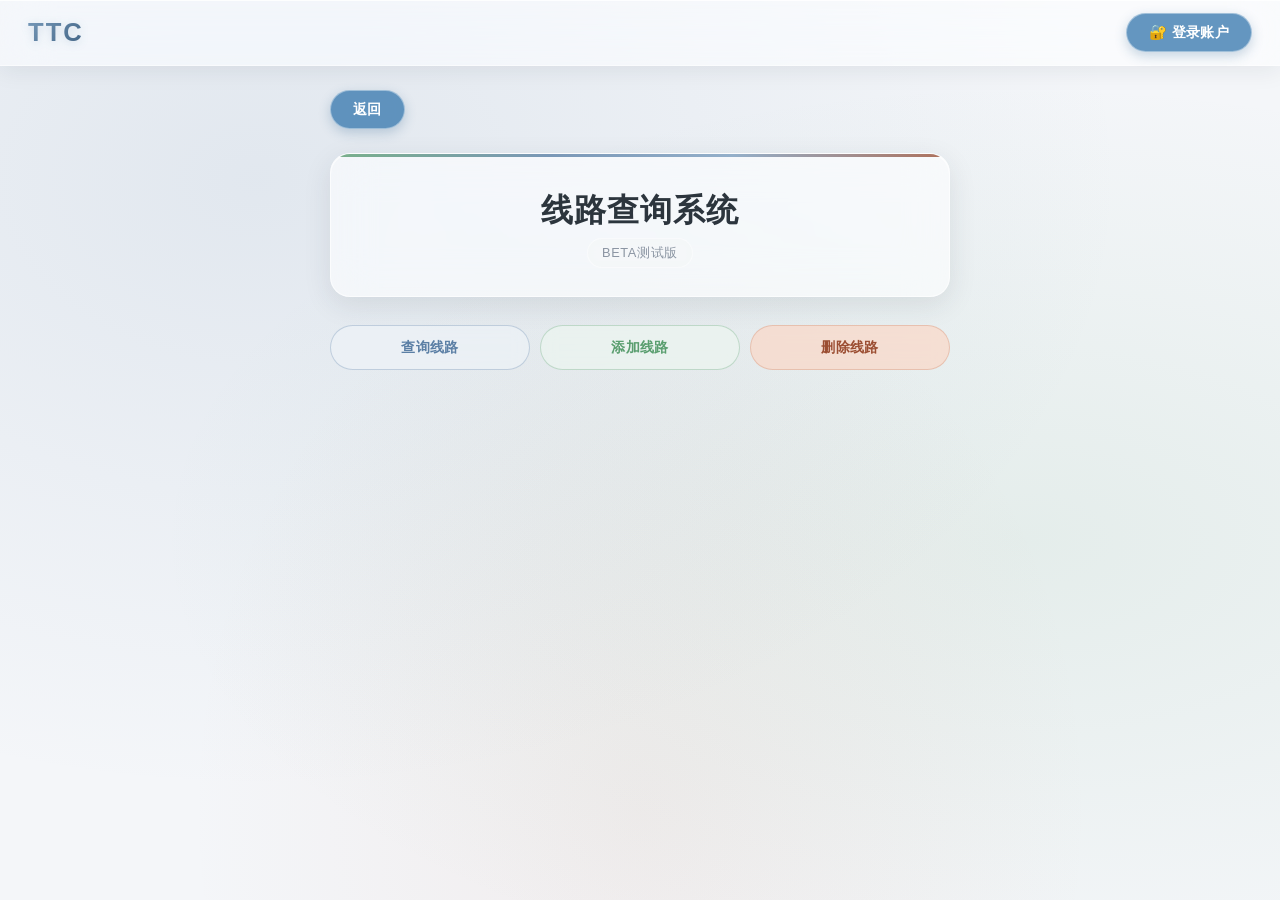
==== businformation.html @ 87609a27 "Add files via upload" ====
<!DOCTYPE html>
<html lang="zh-CN">
<head>
    <meta charset="UTF-8">
    <meta name="viewport" content="width=device-width, initial-scale=1.0, viewport-fit=cover">
    <title>时刻表</title>
    <link rel="stylesheet" href="timetable.css">
    <script src="timetable.js"></script>
    <script src="main.js"></script>
</head>
<body>

<!-- 悬浮头部，始终随页面滑动 -->
<div class="floating-header">
    <div class="logo-area">
        <div class="logo-text">
            TTC
        </div>
    </div>
    <div id="headerAuthArea">
        <!-- 动态显示登录按钮或用户信息 -->
        <button id="globalLoginBtn" class="login-btn-fixed" onclick="login_btn()">🔐 登录账户</button>
        <div id="globalUserInfo" style="display: none;" class="user-info-bar">
            <span>欢迎，<strong id="globalDisplayName">用户</strong></span>
            <button id="globalLogoutBtn" class="logout-small" onclick="login_out()">退出</button>
        </div>
    </div>
</div>


<div class="dashboard">
    <div>
		<button class="login-btn-fixed" onclick="back()">
			返回
		</button>
	</div>
    <div class="hero">
        <h1>线路查询系统</h1>
        <p>Beta测试版</p>
    </div>
    
    <div class="menu-bar">
		<button id="search-btn" class="menu-btn" data-menu="search" onclick="searchForm()">查询线路</button>
        <button id="add-btn" class="menu-btn" data-menu="add" onclick="addForm()">添加线路</button>
        <button id="delete-btn" class="menu-btn" data-menu="delete" onclick="deleteForm()">删除线路</button>

    </div>
	    <div class="form-panel">
		        <!-- 添加模块 -->
		        <form id="add-form" class="form-card hidden" action="add.php">
	            <div class="grid-2col">
	                <div class="form-group">
	                    <label>城市</label>
	                    <input type="text" id="city" name="city" placeholder="例: 北京市" autocomplete="off" required>
                        
	                </div>
	                <div class="form-group">
	                    <label>线路</label>
	                    <input type="text" id="way" name="way" placeholder="例: 快速直达专线1路 / 52路" required>
	                </div>
	                <div class="form-group">
	                    <label>起点站</label>
	                    <input type="text" id="start" name="start" placeholder="主站名称" required>
	                </div>
	                <div class="form-group">
	                    <label>终点站</label>
	                    <input type="text" id="end" name="end" placeholder="副站名称" required>
	                </div>
	                <div class="form-group full-width">
	                    <label>备注 <span class="optional">(单日/双日/工作日/节假日等)</span></label>
	                    <input type="text" id="bc" name="bc" placeholder="例如：工作日运行，周末除外，若无则留空">
	                </div>
	                <div class="form-group">
	                    <label>主站→副站时刻表</label>
	                    <input type="text" id="time1" name="time1" placeholder="例: 0600 0630 0700" required>
	                </div>
	                <div class="form-group">
	                    <label>副站→主站时刻表</label>
	                    <input type="text" id="time2" name="time2" placeholder="例: 0620 0650 0730" required>
	                </div>
	                <div class="form-group full-width">
	                    <label>执行时间</label>
	                    <input type="text" id="exec-time" name="exec-time" placeholder="例: 2025.01.01" required>
	                </div>
	            </div>
	            <div class="btn-group">
	                <button type="button" class="btn-primary" id="submitAddBtn" onclick="add_form()">添加上传</button>
	                <button type="button" class="btn-secondary" id="resetAddBtn" onclick="clear()">清空表单</button>
	            </div>
	            <div id="add-result" class="result-card hidden"></div>
	        </form>

		        <!-- 查询模块 -->
		        <form id="search-form" class="form-card hidden">
	            <div class="grid-2col">
	                <div class="form-group">
	                    <label>城市 <span style="color:#e07c4c;">*</span></label>
	                    <input type="text" id="search-city" placeholder="城市名">
	                </div>
	                <div class="form-group">
	                    <label>线路 <span style="color:#e07c4c;">*</span></label>
	                    <input type="text" id="search-way" placeholder="例: 52路">
	                </div>
	                <div class="form-group full-width">
	                    <label>线路ID (选填)</label>
	                    <input type="text" id="search-id" placeholder="直接输入ID将优先精确查找">
	                </div>
	            </div>
	            <div class="btn-group">
		                <button type="button" class="btn-primary" id="submitSearchBtn">查询线路</button>
		                <button type="button" class="btn-secondary" id="clearSearchBtn" onclick="clearSearchForm()">清除</button>
	            </div>
	            <div id="search-result" class="result-card hidden"></div>
	        </form>

		        <!-- 删除模块 -->
		        <form id="delete-form" class="form-card hidden">
	            <div class="form-group">
	                <label>删除记录 (输入线路ID)</label>
	                <input type="text" id="delete-id" placeholder="例如: T10001" autocomplete="off">
	            </div>
	            <div class="btn-group">
	                <button type="button" class="btn-primary" id="submitDeleteBtn">永久删除</button>
	            </div>
	            <div id="delete-result" class="result-card hidden"></div>
	        </form>
    </div>

</div>
<!-- 登录模态框 -->
<div id="globalLoginModal" class="modal" style="align-items: center; display: none;">
    <div class="modal-card">
        <div class="modal-header">
            <h3>登录系统</h3>
            <span class="close-modal" id="closeModalBtn" onclick=close_login_modal()>&times;</span>
        </div>
        <div class="modal-body">
                <div class="input-group">
                    <label>用户名</label>
                    <input type="text" id="username" placeholder="请输入用户名" autocomplete="off" required onchange="username_in()">
                </div>
                <div class="input-group">
                    <label>密码</label>
                    <input type="password" id="password" placeholder="请输入密码" required onchange="password_in()">
                </div>
                <button type="submit" class="login-submit" onclick="login_btn2()">登 录</button>
                <div id="ErrorLogin" class="error-msg">
                    <p>用户名或密码错误，请重新输入</p>
                </div>
                <div style="text-align: center; margin-top: 1.5rem;">
                    <button class="login-submit" style="background: #e0e8f2; color: #7b98ab; cursor: not-allowed;" disabled>
                        注册账户 (暂未开放)
                    </button>
                    <p style="font-size: 0.8rem; color: #8aa0af; margin-top: 0.5rem;">注册功能将在后续版本开放</p>
        </div>
    </div>
</div>
</body>
</html>
---- timetable.css ----
/* ============================================
   时刻表查询系统 - 液态玻璃样式表
   设计风格：现代简约 · 柔和光影 · 温暖专业
   完全适配 index.html 中的 class 结构
   （基于原版升级为磨砂玻璃质感）
   ============================================ */

/* ---------- CSS 变量定义（调整为玻璃态） ---------- */
:root {
    /* 主色调 */
    --primary: #5b7fa5;
    --primary-light: #7a9dbd;
    --primary-dark: #3d5f80;
    --primary-bg: rgba(238, 243, 248, 0.6);
    --primary-surface: rgba(244, 248, 252, 0.6);

    /* 强调色 */
    --accent-add: #5a9e6f;
    --accent-add-hover: #4a8b5e;
    --accent-add-bg: rgba(237, 247, 240, 0.6);
    --accent-search: #5b7fa5;
    --accent-search-hover: #4a6d91;
    --accent-search-bg: rgba(238, 243, 248, 0.6);
    --accent-delete: #9b4e32;
    --accent-delete-hover: #c55a33;
    --accent-delete-bg: rgba(254, 212, 192, 0.6);
    --accent-neutral: #7a8a9a;
    --accent-neutral-hover: #5f6f7f;
    --accent-neutral-bg: rgba(242, 244, 246, 0.6);

    /* 功能色 */
    --danger: #c97a5e;
    --danger-light: rgba(253, 242, 238, 0.7);
    --success: #5a9e6f;
    --success-light: rgba(237, 247, 240, 0.7);
    --warning: #d4a853;
    --warning-light: rgba(253, 248, 237, 0.7);

    /* 中性色 */
    --text-primary: #2c353d;
    --text-secondary: #5a6775;
    --text-muted: #8b95a3;
    --text-placeholder: #b0b9c4;
    --border: rgba(221, 227, 234, 0.6);
    --border-light: rgba(232, 236, 241, 0.6);
    --bg-page: #f4f6f9;
    --bg-card: rgba(255, 255, 255, 0.65);
    --bg-input: rgba(249, 250, 251, 0.65);
    --bg-hover: rgba(240, 243, 246, 0.7);

    /* 阴影（增强玻璃光感） */
    --shadow-xs: 0 2px 4px rgba(44, 53, 61, 0.06);
    --shadow-sm: 0 4px 12px rgba(44, 53, 61, 0.08);
    --shadow-md: 0 8px 24px rgba(44, 53, 61, 0.10);
    --shadow-lg: 0 14px 36px rgba(44, 53, 61, 0.12);
    --shadow-xl: 0 22px 56px rgba(44, 53, 61, 0.14);
    --shadow-focus: 0 0 0 4px rgba(91, 127, 165, 0.18);
    --shadow-focus-add: 0 0 0 4px rgba(90, 158, 111, 0.18);
    --shadow-focus-delete: 0 0 0 4px rgba(201, 122, 94, 0.18);

    /* 圆角 */
    --radius-xs: 6px;
    --radius-sm: 8px;
    --radius-md: 12px;
    --radius-lg: 16px;
    --radius-xl: 20px;
    --radius-full: 50px;

    /* 过渡 */
    --transition-fast: 0.15s cubic-bezier(0.4, 0, 0.2, 1);
    --transition-normal: 0.25s cubic-bezier(0.4, 0, 0.2, 1);
    --transition-slow: 0.4s cubic-bezier(0.4, 0, 0.2, 1);

    /* 字体 */
    --font-family: -apple-system, BlinkMacSystemFont, "Segoe UI", "PingFang SC", "Microsoft YaHei", "Helvetica Neue", sans-serif;
    --font-mono: "SF Mono", "Menlo", "Consolas", "Courier New", monospace;
}

/* ---------- 全局重置 ---------- */
*,
*::before,
*::after {
    box-sizing: border-box;
    margin: 0;
    padding: 0;
}

html {
    font-size: 16px;
    -webkit-font-smoothing: antialiased;
    -moz-osx-font-smoothing: grayscale;
    scroll-behavior: smooth;
}

body {
    font-family: var(--font-family);
    background: var(--bg-page);
    color: var(--text-primary);
    line-height: 1.6;
    min-height: 100vh;
    display: flex;
    justify-content: center;
    align-items: flex-start;
    padding: 20px 16px 40px;
    background-image:
        radial-gradient(ellipse at 20% 20%, rgba(91, 127, 165, 0.12) 0%, transparent 60%),
        radial-gradient(ellipse at 80% 60%, rgba(90, 158, 111, 0.10) 0%, transparent 60%),
        radial-gradient(ellipse at 50% 90%, rgba(201, 122, 94, 0.08) 0%, transparent 50%);
    background-attachment: fixed;
}

.floating-header {
    position: fixed;
    top: 0;
    left: 0;
    right: 0;
    z-index: 100;
    display: flex;
    align-items: center;
    justify-content: space-between;
    padding: 12px 28px;
    /* 核心液态玻璃：半透明背景 + 模糊 + 内发光 */
    background: rgba(255, 255, 255, 0.55);
    backdrop-filter: blur(24px) saturate(180%);
    -webkit-backdrop-filter: blur(24px) saturate(180%);
    border-bottom: 1px solid rgba(255, 255, 255, 0.5);
    box-shadow: 0 4px 24px rgba(28, 40, 51, 0.08), inset 0 1px 0 rgba(255,255,255,0.8);
    transition: all var(--transition-normal);
}

.floating-header.scrolled {
    box-shadow: 0 6px 32px rgba(28, 40, 51, 0.12);
    background: rgba(255, 255, 255, 0.7);
}


/* Logo 区域 */
.logo-area {
    display: flex;
    align-items: center;
    gap: 10px;
}

.logo-text {
    font-size: 1.6rem;
    font-weight: 800;
    letter-spacing: 0.08em;
    background: linear-gradient(135deg, var(--primary-light), var(--primary-dark));
    -webkit-background-clip: text;
    -webkit-text-fill-color: transparent;
    background-clip: text;
    cursor: default;
    user-select: none;
    transition: opacity var(--transition-fast);
    filter: drop-shadow(0 2px 4px rgba(44,95,138,0.2));
}
.logo-text:hover {
    opacity: 0.85;
}
.login-btn-fixed {
    padding: 9px 22px;
    font-size: 0.9rem;
    font-weight: 600;
    font-family: var(--font-family);
    letter-spacing: 0.02em;
    color: #fff;
    background: rgba(62, 124, 177, 0.8);
    backdrop-filter: blur(8px);
    -webkit-backdrop-filter: blur(8px);
    border: 1px solid rgba(255, 255, 255, 0.4);
    border-radius: var(--radius-full);
    cursor: pointer;
    transition: all var(--transition-normal), transform var(--transition-fast);
    box-shadow: 0 4px 12px rgba(44, 95, 138, 0.25);
    white-space: nowrap;
    outline: none;
	-webkit-tap-highlight-color: transparent;
	}
	/* 全局提示样式 */
	.popup {
		position: fixed;
		top: 50%;
		left: 50%;
		transform: translate(-50%, -50%);
		background: rgba(255,255,255,0.7);
		backdrop-filter: blur(24px);
		-webkit-backdrop-filter: blur(24px);
		padding: 16px 32px;
		border-radius: var(--radius-full);
		color: var(--text-primary);
		font-weight: 600;
		box-shadow: var(--shadow-lg);
		opacity: 0;
		transition: opacity var(--transition-fast);
		z-index: 1000;
		pointer-events: none;
	}
	.popup.show {
		opacity: 1;
}
.login-btn-fixed:hover {
    background: rgba(29, 68, 102, 0.85);
    box-shadow: 0 6px 18px rgba(44, 95, 138, 0.35);
    transform: translateY(-2px);
    border-color: rgba(255,255,255,0.6);
}
.login-btn-fixed:active {
    transform: scale(0.97);
    background: #17344d;
}

/* 用户信息条（登录后显示） */
.user-info-bar {
    display: flex;
    align-items: center;
    gap: 12px;
    background: rgba(244, 248, 252, 0.7);
    backdrop-filter: blur(12px);
    -webkit-backdrop-filter: blur(12px);
    padding: 6px 16px;
    border-radius: var(--radius-full);
    border: 1px solid rgba(255,255,255,0.7);
    box-shadow: var(--shadow-xs);
    font-size: 0.9rem;
    color: var(--text-secondary);
    white-space: nowrap;
}

.user-info-bar strong {
    color: var(--primary-dark);
    font-weight: 700;
}

/* 退出小按钮 */
.logout-small {
    padding: 5px 14px;
    font-size: 0.8rem;
    font-weight: 500;
    font-family: var(--font-family);
    color: var(--danger);
    background: rgba(253, 242, 239, 0.7);
    backdrop-filter: blur(4px);
    -webkit-backdrop-filter: blur(4px);
    border: 1px solid rgba(217, 108, 90, 0.3);
    border-radius: var(--radius-full);
    cursor: pointer;
    transition: all var(--transition-normal);
    outline: none;
    -webkit-tap-highlight-color: transparent;
}
.logout-small:hover {
    background: var(--danger);
    color: #fff;
    border-color: var(--danger);
    box-shadow: 0 4px 12px rgba(217, 108, 90, 0.25);
}
.logout-small:active {
    transform: scale(0.95);
}


/* ---------- 主容器 .dashboard ---------- */
.dashboard {
    width: 100%;
    max-width: 720px;
    display: flex;
    flex-direction: column;
    gap: 24px;
    padding: 70px;
}

/* ---------- Hero 标题区域 .hero ---------- */
.hero {
    text-align: center;
    padding: 36px 24px 28px;
    background: rgba(255, 255, 255, 0.6);
    backdrop-filter: blur(20px) saturate(150%);
    -webkit-backdrop-filter: blur(20px) saturate(150%);
    border-radius: var(--radius-xl);
    box-shadow: 0 8px 28px rgba(44, 53, 61, 0.10), inset 0 1px 0 rgba(255,255,255,0.8);
    position: relative;
    overflow: hidden;
    border: 1px solid rgba(255, 255, 255, 0.6);

}

.hero::before {
    content: '';
    position: absolute;
    top: 0;
    left: 0;
    right: 0;
    height: 3px;
    background: linear-gradient(90deg,
            var(--accent-add) 0%,
            var(--accent-search) 35%,
            var(--primary-light) 65%,
            var(--accent-delete) 100%);
    border-radius: var(--radius-xl) var(--radius-xl) 0 0;
    opacity: 0.8;
}

.hero h1 {
    font-size: 1.85rem;
    font-weight: 700;
    color: var(--text-primary);
    letter-spacing: 0.03em;
    margin-bottom: 6px;
    line-height: 1.3;
}

.hero p {
    display: inline-block;
    font-size: 0.8rem;
    font-weight: 500;
    color: var(--text-muted);
    background: rgba(240, 243, 246, 0.6);
    backdrop-filter: blur(4px);
    -webkit-backdrop-filter: blur(4px);
    padding: 4px 14px;
    border-radius: var(--radius-full);
    letter-spacing: 0.05em;
    text-transform: uppercase;
    border: 1px solid rgba(255,255,255,0.5);
}

/* ---------- 菜单栏 .menu-bar ---------- */
.menu-bar {
    display: flex;
    flex-wrap: wrap;
    gap: 10px;
    justify-content: center;
    padding: 4px 0;
}

.menu-btn {
    flex: 1 1 auto;
    min-width: 100px;
    padding: 12px 18px;
    font-size: 0.9rem;
    font-weight: 600;
    font-family: var(--font-family);
    letter-spacing: 0.02em;
    border: 1.5px solid transparent;
    border-radius: var(--radius-full);
    cursor: pointer;
    transition:
        all var(--transition-normal),
        transform var(--transition-fast);
    position: relative;
    white-space: nowrap;
    user-select: none;
    -webkit-tap-highlight-color: transparent;
    outline: none;
    backdrop-filter: blur(8px);
    -webkit-backdrop-filter: blur(8px);
}

/* 各菜单按钮配色 - 使用 data-menu 属性精确匹配 */
.menu-btn[data-menu="add"] {
    background: var(--accent-add-bg);
    color: var(--accent-add);
    border-color: rgba(90, 158, 111, 0.3);
}
.menu-btn[data-menu="add"]:hover {
    background: var(--accent-add);
    color: #fff;
    border-color: var(--accent-add);
    box-shadow: 0 6px 16px rgba(90, 158, 111, 0.25);
    transform: translateY(-2px);
    backdrop-filter: blur(12px);
}
.menu-btn[data-menu="add"]:active {
    transform: translateY(0) scale(0.97);
    box-shadow: var(--shadow-xs);
    background: var(--accent-add-hover);
    border-color: var(--accent-add-hover);
}

.add-btn-act[data-menu="add"]{
    transform: translateY(0) scale(0.97);
    box-shadow: var(--shadow-xs);
    background-color: var(--accent-add-hover);
    border-color: var(--accent-add-hover);
    color: #fff;
}





.menu-btn[data-menu="search"] {
    background: var(--accent-search-bg);
    color: var(--accent-search);
    border-color: rgba(91, 127, 165, 0.3);
}
.menu-btn[data-menu="search"]:hover {
    background: var(--accent-search);
    color: #fff;
    border-color: var(--accent-search);
    box-shadow: 0 6px 16px rgba(91, 127, 165, 0.25);
    transform: translateY(-2px);
    backdrop-filter: blur(12px);
}
.menu-btn[data-menu="search"]:active {
    transform: translateY(0) scale(0.97);
    box-shadow: var(--shadow-xs);
    background: var(--accent-search-hover);
    border-color: var(--accent-search-hover);
}

.search-btn-act[data-menu="search"]{
    transform: translateY(0) scale(0.97);
    box-shadow: var(--shadow-xs);
    background-color: var(--accent-search-hover);
    border-color: var(--accent-search-hover);
    color: #fff;
}

.menu-btn[data-menu="delete"] {
    background: var(--accent-delete-bg);
    color: var(--accent-delete);
    border-color: rgba(201, 122, 94, 0.3);
}
.menu-btn[data-menu="delete"]:hover {
    background: var(--accent-delete);
    color: #fff;
    border-color: var(--accent-delete);
    box-shadow: 0 6px 16px rgba(201, 122, 94, 0.25);
    transform: translateY(-2px);
    backdrop-filter: blur(12px);
}
.menu-btn[data-menu="delete"]:active {
    transform: translateY(0) scale(0.97);
    box-shadow: var(--shadow-xs);
    background: var(--accent-delete-hover);
    border-color: var(--accent-delete-hover);
}

.delete-btn-act[data-menu="delete"]{
    transform: translateY(0) scale(0.97);
    box-shadow: var(--shadow-xs);
    background-color: var(--accent-delete-hover);
    border-color: var(--accent-delete-hover);
    color: #fff;
}

.menu-btn[data-menu="about"] {
    background: var(--accent-neutral-bg);
    color: var(--accent-neutral);
    border-color: rgba(122, 138, 154, 0.3);
}
.menu-btn[data-menu="about"]:hover {
    background: var(--accent-neutral);
    color: #fff;
    border-color: var(--accent-neutral);
    box-shadow: 0 6px 16px rgba(122, 138, 154, 0.25);
    transform: translateY(-2px);
    backdrop-filter: blur(12px);
}
.menu-btn[data-menu="about"]:active {
    transform: translateY(0) scale(0.97);
    box-shadow: var(--shadow-xs);
    background: var(--accent-neutral-hover);
    border-color: var(--accent-neutral-hover);
}

.menu-btn:focus-visible {
    box-shadow: var(--shadow-focus);
}

/* ---------- 表单面板 .form-panel ---------- */
.form-panel {
    display: flex;
    flex-direction: column;
    gap: 16px;
}

/* ---------- 表单卡片 .form-card ---------- */
.form-card {
    background: rgba(255, 255, 255, 0.6);
    backdrop-filter: blur(18px) saturate(150%);
    -webkit-backdrop-filter: blur(18px) saturate(150%);
    border-radius: var(--radius-lg);
    padding: 28px 24px 24px;
    box-shadow: 0 8px 24px rgba(44, 53, 61, 0.10), inset 0 1px 0 rgba(255,255,255,0.7);
    border: 1px solid rgba(255, 255, 255, 0.6);
    transition:
        opacity var(--transition-normal),
        transform var(--transition-normal),
        box-shadow var(--transition-normal);
    animation: cardEnter 0.4s cubic-bezier(0.22, 0.61, 0.36, 1) forwards;
}

@keyframes cardEnter {
    from {
        opacity: 0;
        transform: translateY(16px);
    }
    to {
        opacity: 1;
        transform: translateY(0);
    }
}

.form-card:hover {
    box-shadow: 0 14px 36px rgba(44, 53, 61, 0.14), inset 0 1px 0 rgba(255,255,255,0.9);
}

.form-card.hidden {
    display: none !important;
}

/* ---------- 两列网格 .grid-2col ---------- */
.grid-2col {
    display: grid;
    grid-template-columns: 1fr 1fr;
    gap: 18px 16px;
    align-items: start;
}

.grid-2col .full-width {
    grid-column: 1 / -1;
}



/* ---------- 表单组 .form-group ---------- */
.form-group {
    display: flex;
    flex-direction: column;
    gap: 6px;
}

.form-group label {
    font-size: 0.85rem;
    font-weight: 600;
    color: var(--text-secondary);
    letter-spacing: 0.02em;
    display: flex;
    align-items: center;
    gap: 6px;
}

.form-group label .optional {
    font-weight: 400;
    font-size: 0.78rem;
    color: var(--text-muted);
    letter-spacing: 0.01em;
}

/* 覆盖 label 内可能存在的内联样式 span */
.form-group label span {
    font-weight: 700;
    font-size: 0.9rem;
    line-height: 1;
}

/* ---------- 输入框 ---------- */
.form-group input[type="text"] {
    width: 100%;
    padding: 11px 14px;
    font-size: 0.9rem;
    font-family: var(--font-family);
    color: var(--text-primary);
    background: rgba(249, 250, 251, 0.7);
    backdrop-filter: blur(6px);
    -webkit-backdrop-filter: blur(6px);
    border: 1.5px solid rgba(221, 227, 234, 0.7);
    border-radius: var(--radius-sm);
    transition:
        all var(--transition-fast),
        box-shadow var(--transition-normal);
    outline: none;
    letter-spacing: 0.02em;
}

.form-group input[name="time1"]{
    padding: 16px 14px;
    font-size: 0.95rem;
}

.form-group input[name="time2"]{
    padding: 16px 14px;
    font-size: 0.95rem;
}

.form-group [name="time1"] {
    width: 100%;
    padding: 11px 14px; /* 可以根据需要调整 */
    font-size: 0.9rem;
    font-family: var(--font-family);
    color: var(--text-primary);
    background: rgba(249, 250, 251, 0.7);
    backdrop-filter: blur(6px);
    -webkit-backdrop-filter: blur(6px);
    border: 1.5px solid rgba(221, 227, 234, 0.7);
    border-radius: var(--radius-sm);
    transition: all var(--transition-fast), box-shadow var(--transition-normal);
    outline: none;
    letter-spacing: 0.02em;
    resize: vertical; /* 允许垂直调整大小 */
    min-height: 100px; /* 设置最小高度 */
}

.form-group [name="time2"] {
    width: 100%;
    padding: 11px 14px; /* 可以根据需要调整 */
    font-size: 0.9rem;
    font-family: var(--font-family);
    color: var(--text-primary);
    background: rgba(249, 250, 251, 0.7);
    backdrop-filter: blur(6px);
    -webkit-backdrop-filter: blur(6px);
    border: 1.5px solid rgba(221, 227, 234, 0.7);
    border-radius: var(--radius-sm);
    transition: all var(--transition-fast), box-shadow var(--transition-normal);
    outline: none;
    letter-spacing: 0.02em;
    resize: vertical; /* 允许垂直调整大小 */
    min-height: 100px; /* 设置最小高度 */
}

.form-group .form-textarea::placeholder {
    color: var(--text-placeholder);
    font-size: 0.85rem;
    letter-spacing: 0.02em;
    opacity: 1;
}

.form-group .form-textarea:hover {
    border-color: rgba(197, 206, 216, 0.8);
    background: rgba(255, 255, 255, 0.8);
}

.form-group .form-textarea:focus {
    border-color: var(--primary-light);
    background: rgba(255, 255, 255, 0.9);
    box-shadow: var(--shadow-focus);
}

/* 不同模块输入框聚焦色微调 */
#add-form .form-group .form-textarea:focus {
    border-color: var(--accent-add);
    box-shadow: var(--shadow-focus-add);
}

#delete-form .form-group .form-textarea:focus {
    border-color: var(--accent-delete);
    box-shadow: var(--shadow-focus-delete);
}


.form-group input[type="text"]::placeholder {
    color: var(--text-placeholder);
    font-size: 0.85rem;
    letter-spacing: 0.02em;
    opacity: 1;
}

.form-group input[type="text"]:hover {
    border-color: rgba(197, 206, 216, 0.8);
    background: rgba(255,255,255,0.8);
}

.form-group input[type="text"]:focus {
    border-color: var(--primary-light);
    background: rgba(255,255,255,0.9);
    box-shadow: var(--shadow-focus);
}

/* 不同模块输入框聚焦色微调 */
#add-form .form-group input[type="text"]:focus {
    border-color: var(--accent-add);
    box-shadow: var(--shadow-focus-add);
}
#delete-form .form-group input[type="text"]:focus {
    border-color: var(--accent-delete);
    box-shadow: var(--shadow-focus-delete);
}

.max-width {
    width: 100%;
}

.lp{
    font-size: 0.65rem;
    letter-spacing: 0.02em;
    opacity: 1;
}
/* ---------- 按钮组 .btn-group ---------- */
.btn-group {
    display: flex;
    flex-wrap: wrap;
    gap: 10px;
    margin-top: 20px;
}

/* ---------- 主按钮 .btn-primary ---------- */
.btn-primary {
    flex: 1 1 auto;
    min-width: 120px;
    padding: 12px 24px;
    font-size: 0.9rem;
    font-weight: 600;
    font-family: var(--font-family);
    letter-spacing: 0.03em;
    color: #fff;
    background: rgba(91, 127, 165, 0.85);
    backdrop-filter: blur(8px);
    -webkit-backdrop-filter: blur(8px);
    border: 1px solid rgba(255, 255, 255, 0.4);
    border-radius: var(--radius-full);
    cursor: pointer;
    transition:
        all var(--transition-normal),
        transform var(--transition-fast);
    user-select: none;
    -webkit-tap-highlight-color: transparent;
    outline: none;
    box-shadow: 0 4px 12px rgba(61, 95, 128, 0.25);
    position: relative;
    overflow: hidden;
}

.btn-primary::after {
    content: '';
    position: absolute;
    inset: 0;
    background: linear-gradient(180deg, rgba(255, 255, 255, 0.15) 0%, transparent 60%);
    border-radius: var(--radius-full);
    pointer-events: none;
}

.btn-primary:hover {
    background: rgba(61, 95, 128, 0.9);
    box-shadow: 0 6px 18px rgba(61, 95, 128, 0.35);
    transform: translateY(-2px);
}

.btn-primary:active {
    transform: translateY(0) scale(0.97);
    box-shadow: 0 2px 8px rgba(61, 95, 128, 0.2);
    background: #344e68;
}

.btn-primary:focus-visible {
    box-shadow: var(--shadow-focus), 0 4px 16px rgba(61, 95, 128, 0.25);
}

/* 不同模块主按钮颜色适配 */
#add-form .btn-primary {
    background: rgba(90, 158, 111, 0.85);
    box-shadow: 0 4px 12px rgba(90, 158, 111, 0.25);
}
#add-form .btn-primary:hover {
    background: rgba(74, 139, 94, 0.9);
    box-shadow: 0 6px 18px rgba(90, 158, 111, 0.35);
}
#add-form .btn-primary:active {
    background: #3f7a50;
}

#delete-form .btn-primary {
    background: rgba(201, 122, 94, 0.85);
    box-shadow: 0 4px 12px rgba(201, 122, 94, 0.25);
}
#delete-form .btn-primary:hover {
    background: rgba(181, 104, 77, 0.9);
    box-shadow: 0 6px 18px rgba(201, 122, 94, 0.35);
}
#delete-form .btn-primary:active {
    background: #a55a3f;
}

/* ---------- 次要按钮 .btn-secondary ---------- */
.btn-secondary {
    flex: 0 1 auto;
    min-width: 90px;
    padding: 12px 20px;
    font-size: 0.88rem;
    font-weight: 500;
    font-family: var(--font-family);
    letter-spacing: 0.02em;
    color: var(--text-secondary);
    background: rgba(255, 255, 255, 0.6);
    backdrop-filter: blur(6px);
    -webkit-backdrop-filter: blur(6px);
    border: 1.5px solid rgba(221, 227, 234, 0.8);
    border-radius: var(--radius-full);
    cursor: pointer;
    transition:
        all var(--transition-normal),
        transform var(--transition-fast);
    user-select: none;
    -webkit-tap-highlight-color: transparent;
    outline: none;
}

.btn-secondary:hover {
    background: rgba(240, 243, 246, 0.8);
    border-color: #c5ced8;
    color: var(--text-primary);
    box-shadow: var(--shadow-xs);
    transform: translateY(-1px);
}

.btn-secondary:active {
    transform: translateY(0) scale(0.97);
    background: #e8ebef;
}

.btn-secondary:focus-visible {
    box-shadow: var(--shadow-focus);
    border-color: var(--primary-light);
}

/* ---------- 结果卡片 .result-card ---------- */
.result-card {
    margin-top: 18px;
    padding: 16px 18px;
    border-radius: var(--radius-sm);
    font-size: 0.88rem;
    line-height: 1.5;
    border: 1px solid rgba(255,255,255,0.5);
    background: rgba(240, 243, 246, 0.6);
    backdrop-filter: blur(8px);
    -webkit-backdrop-filter: blur(8px);
    color: var(--text-secondary);
    animation: resultSlideIn 0.35s cubic-bezier(0.22, 0.61, 0.36, 1) forwards;
    word-break: break-all;
}

@keyframes resultSlideIn {
    from {
        opacity: 0;
        transform: translateY(-8px);
        max-height: 0;
    }
    to {
        opacity: 1;
        transform: translateY(0);
        max-height: 600px;
    }
}

.result-card.hidden {
    display: none !important;
}

/* 结果卡片状态变体（JS 动态添加时生效） */
.result-card.success {
    background: var(--success-light);
    border-color: rgba(90, 158, 111, 0.3);
    color: #3d6b4a;
}

.result-card.error {
    background: var(--danger-light);
    border-color: rgba(201, 122, 94, 0.3);
    color: #8b4a35;
}

.result-card.info {
    background: var(--accent-search-bg);
    border-color: rgba(91, 127, 165, 0.3);
    color: #3d5f80;
}

/* 结果卡片内部常见元素 */
.result-card p {
    margin: 4px 0;
}
.result-card strong {
    color: var(--text-primary);
    font-weight: 600;
}
.result-card code,
.result-card .id-highlight {
    font-family: var(--font-mono);
    background: rgba(0, 0, 0, 0.04);
    padding: 2px 8px;
    border-radius: 4px;
    font-size: 0.85em;
    letter-spacing: 0.03em;
}

/* ---------- 页脚 ---------- */
footer {
    text-align: center;
    padding: 20px 16px;
    font-size: 0.8rem;
    color: var(--text-muted);
    letter-spacing: 0.03em;
    border-top: 1px solid rgba(232, 236, 241, 0.6);
    margin-top: 8px;
    background: rgba(255,255,255,0.3);
    backdrop-filter: blur(4px);
    -webkit-backdrop-filter: blur(4px);
}

footer::before {
    content: '⏱ ';
    font-size: 0.85rem;
}

/* ---------- 响应式设计 ---------- */
@media (max-width: 768px) {
    body {
        padding: 14px 10px 32px;
    }
    .dashboard {
        gap: 18px;
        max-width: 100%;
    }
    .hero {
        padding: 26px 18px 22px;
        border-radius: var(--radius-lg);
    }
    .hero h1 {
        font-size: 1.5rem;
    }
    .hero p {
        font-size: 0.75rem;
        padding: 3px 12px;
    }
    .menu-bar {
        gap: 8px;
    }
    .menu-btn {
        padding: 10px 14px;
        font-size: 0.82rem;
        min-width: 80px;
        border-radius: var(--radius-sm);
    }
    .form-card {
        padding: 22px 16px 18px;
        border-radius: var(--radius-md);
    }
    .grid-2col {
        grid-template-columns: 1fr;
        gap: 14px;
    }
    .btn-group {
        gap: 8px;
        margin-top: 16px;
    }
    .btn-primary,
    .btn-secondary {
        padding: 11px 18px;
        font-size: 0.85rem;
        border-radius: var(--radius-sm);
        flex: 1 1 100%;
        min-width: 0;
        text-align: center;
    }
    .result-card {
        padding: 14px 16px;
        font-size: 0.84rem;
    }
}

@media (max-width: 480px) {
    body {
        padding: 8px 6px 24px;
    }
    .dashboard {
        gap: 14px;
    }
    .hero {
        padding: 20px 14px 16px;
        border-radius: var(--radius-md);
    }
    .hero h1 {
        font-size: 1.3rem;
    }
    .hero p {
        font-size: 0.7rem;
        padding: 3px 10px;
    }
    .hero::before {
        height: 2px;
    }
    .menu-btn {
        padding: 9px 10px;
        font-size: 0.76rem;
        min-width: 60px;
        flex: 1 1 calc(50% - 6px);
        border-radius: var(--radius-xs);
    }
    .form-card {
        padding: 18px 12px 16px;
        border-radius: var(--radius-sm);
    }
    .form-group label {
        font-size: 0.8rem;
    }
    .form-group input[type="text"] {
        padding: 10px 12px;
        font-size: 0.84rem;
        border-radius: var(--radius-xs);
    }
    .btn-primary,
    .btn-secondary {
        padding: 10px 14px;
        font-size: 0.82rem;
        border-radius: var(--radius-xs);
    }
    .result-card {
        padding: 12px 14px;
        font-size: 0.8rem;
        border-radius: var(--radius-xs);
    }
    footer {
        font-size: 0.72rem;
        padding: 14px 10px;
    }
}

@media (min-width: 1024px) {
    .dashboard {
        max-width: 760px;
    }
    .hero h1 {
        font-size: 2rem;
    }
    .form-card {
        padding: 32px 30px 28px;
    }
    .grid-2col {
        gap: 22px 20px;
    }
}

/* ---------- 辅助与无障碍 ---------- */
@media (prefers-reduced-motion: reduce) {
    *,
    *::before,
    *::after {
        animation-duration: 0.01ms !important;
        animation-iteration-count: 1 !important;
        transition-duration: 0.01ms !important;
    }
    html {
        scroll-behavior: auto;
    }
}

@media (prefers-contrast: high) {
    :root {
        --border: #767676;
        --border-light: #888;
        --text-muted: #555;
        --text-placeholder: #666;
    }
    .form-group input[type="text"] {
        border-width: 2px;
    }
    .menu-btn {
        border-width: 2px;
    }
}

@media print {
    body {
        background: #fff;
        padding: 0;
    }
    .dashboard {
        max-width: 100%;
        box-shadow: none;
    }
    .menu-bar,
    .btn-group,
    .btn-primary,
    .btn-secondary {
        display: none;
    }
    .form-card {
        box-shadow: none;
        border: 1px solid #ddd;
        break-inside: avoid;
    }
    .result-card {
        border: 1px solid #ccc;
        background: #fafafa;
    }
}

.modal {
    display: none;
    position: fixed;
    inset: 0;
    z-index: 200;
    background: rgba(20, 32, 46, 0.4);
    backdrop-filter: blur(12px);
    -webkit-backdrop-filter: blur(12px);
    justify-content: center;
    align-items: center;
    padding: 20px;
    animation: modalFadeIn 0.25s ease-out;
}

@keyframes modalFadeIn {
    from { opacity: 0; }
    to { opacity: 1; }
}

.modal[style*="display: flex"],
.modal.show {
    display: flex;
}

.modal-card {
    width: 100%;
    max-width: 420px;
    background: rgba(255, 255, 255, 0.7);
    backdrop-filter: blur(24px) saturate(180%);
    -webkit-backdrop-filter: blur(24px) saturate(180%);
    border-radius: var(--radius-xl);
    box-shadow: 0 24px 64px rgba(28, 40, 51, 0.2), inset 0 1px 0 rgba(255,255,255,0.8);
    border: 1px solid rgba(255, 255, 255, 0.6);
    overflow: hidden;
    animation: modalSlideUp 0.3s cubic-bezier(0.22, 0.61, 0.36, 1);
}

@keyframes modalSlideUp {
    from {
        opacity: 0;
        transform: translateY(30px) scale(0.96);
    }
    to {
        opacity: 1;
        transform: translateY(0) scale(1);
    }
}

.modal-header {
    display: flex;
    justify-content: space-between;
    align-items: center;
    padding: 20px 24px 16px;
    border-bottom: 1px solid rgba(255,255,255,0.5);
    background: rgba(255,255,255,0.3);
    backdrop-filter: blur(8px);
    -webkit-backdrop-filter: blur(8px);
}

.modal-header h3 {
    font-size: 1.3rem;
    font-weight: 700;
    color: var(--text-primary);
    letter-spacing: 0.03em;
}

.close-modal {
    font-size: 1.8rem;
    color: var(--text-muted);
    cursor: pointer;
    line-height: 1;
    transition: all var(--transition-fast);
    width: 32px;
    height: 32px;
    display: flex;
    align-items: center;
    justify-content: center;
    border-radius: 50%;
    background: rgba(255,255,255,0.5);
    backdrop-filter: blur(4px);
}
.close-modal:hover {
    color: var(--text-primary);
    background: rgba(255,255,255,0.8);
}

.modal-body {
    padding: 24px;
    display: flex;
    flex-direction: column;
    gap: 18px;
}

.input-group {
    display: flex;
    flex-direction: column;
    gap: 6px;
}

.input-group label {
    font-size: 0.85rem;
    font-weight: 600;
    color: var(--text-secondary);
    letter-spacing: 0.02em;
}

.input-group input {
    width: 100%;
    padding: 11px 16px;
    font-size: 0.9rem;
    font-family: var(--font-family);
    color: var(--text-primary);
    background: rgba(249, 251, 253, 0.6);
    backdrop-filter: blur(8px);
    -webkit-backdrop-filter: blur(8px);
    border: 1.5px solid rgba(255,255,255,0.6);
    border-radius: var(--radius-sm);
    outline: none;
    transition: all var(--transition-fast), box-shadow var(--transition-normal);
}
.input-group input::placeholder {
    color: var(--text-placeholder);
    opacity: 1;
}
.input-group input:hover {
    border-color: rgba(188, 200, 214, 0.7);
    background: rgba(255,255,255,0.6);
}
.input-group input:focus {
    border-color: var(--primary-light);
    box-shadow: var(--shadow-focus);
    background: rgba(255,255,255,0.8);
}

.login-submit {
    width: 100%;
    padding: 12px 20px;
    font-size: 0.95rem;
    font-weight: 650;
    font-family: var(--font-family);
    letter-spacing: 0.04em;
    color: #fff;
    background: rgba(62, 124, 177, 0.85);
    backdrop-filter: blur(8px);
    -webkit-backdrop-filter: blur(8px);
    border: 1px solid rgba(255,255,255,0.4);
    border-radius: var(--radius-sm);
    cursor: pointer;
    transition: all var(--transition-normal);
    margin-top: 6px;
    outline: none;
    box-shadow: 0 4px 12px rgba(44, 95, 138, 0.25);
}
.login-submit:hover {
    background: rgba(0, 255, 55, 0.9);
    box-shadow: 0 6px 18px rgba(44, 95, 138, 0.35);
    transform: translateY(-1px);
}
.login-submit:active {
    transform: scale(0.98);
    background: #1eff01;
}
.login-submit:disabled {
    background: rgba(224, 232, 242, 0.6);
    color: #7b98ab;
    cursor: not-allowed;
    box-shadow: none;
    border-color: rgba(255,255,255,0.3);
}

.error-msg {
    margin-top: 8px;
    padding: 8px 14px;
    font-size: 0.82rem;
    color: var(--danger);
    background: rgba(253, 242, 239, 0.7);
    backdrop-filter: blur(4px);
    border-radius: var(--radius-xs);
    border-left: 3px solid var(--danger);
    font-weight: 500;
    display:none;
}

/* ---------- 响应式设计 ---------- */
@media (max-width: 1024px) {
    .button-grid {
        grid-template-columns: repeat(3, 1fr);
    }
    .page-title-section h2 {
        font-size: 1.9rem;
    }
}

@media (max-width: 768px) {
    .floating-header {
        padding: 10px 18px;
        backdrop-filter: blur(18px);
    }
    .logo-text {
        font-size: 1.4rem;
    }
    .login-btn-fixed {
        padding: 8px 16px;
        font-size: 0.82rem;
    }
    .main-dashboard {
        padding: 0 16px;
        gap: 22px;
    }
    .button-grid {
        grid-template-columns: repeat(2, 1fr);
        gap: 14px;
    }
    .giant-card {
        padding: 24px 14px 20px;
        min-height: 180px;
    }
    .page-title-section h2 {
        font-size: 1.7rem;
    }
    .modal-card {
        max-width: 360px;
    }
}

@media (max-width: 480px) {
    body {
        padding-top: 68px;
    }
    .floating-header {
        padding: 8px 14px;
        backdrop-filter: blur(14px);
    }
    .logo-text {
        font-size: 1.2rem;
    }
    .login-btn-fixed {
        padding: 7px 12px;
        font-size: 0.75rem;
    }
    .user-info-bar {
        padding: 4px 10px;
        font-size: 0.78rem;
        gap: 6px;
    }
    .logout-small {
        padding: 4px 10px;
        font-size: 0.72rem;
    }
    .button-grid {
        grid-template-columns: 1fr 1fr;
        gap: 10px;
    }
    .giant-card {
        padding: 20px 10px 16px;
        min-height: 160px;
        gap: 10px;
        backdrop-filter: blur(12px);
    }
    .card-icon {
        width: 42px;
        height: 42px;
        font-size: 1.5rem;
    }
    .giant-card h3 {
        font-size: 0.95rem;
    }
    .giant-card p {
        font-size: 0.78rem;
    }
    .badge-coming {
        padding: 4px 12px;
        font-size: 0.7rem;
    }
    .page-title-section h2 {
        font-size: 1.4rem;
    }
    .page-title-section p {
        font-size: 0.8rem;
        padding: 4px 12px;
    }
    .modal-card {
        margin: 10px;
        border-radius: var(--radius-md);
    }
    .modal-header {
        padding: 16px 18px 12px;
    }
    .modal-body {
        padding: 18px;
    }
}

/* ---------- 暗色模式适配 ---------- */
@media (prefers-color-scheme: dark) {
    /* 保留浅色玻璃效果，暂不启用暗色 */
}

/* 减少动画偏好 */
@media (prefers-reduced-motion: reduce) {
    *,
    *::before,
    *::after {
        animation-duration: 0.01ms !important;
        animation-iteration-count: 1 !important;
        transition-duration: 0.01ms !important;
    }
}

/* Modal centering solution */
#globalLoginModal {
    display: flex;
    align-items: center;
    justify-content: center;
}

#globalLoginModal .modal-card {
    position: relative;
    margin: auto;
}
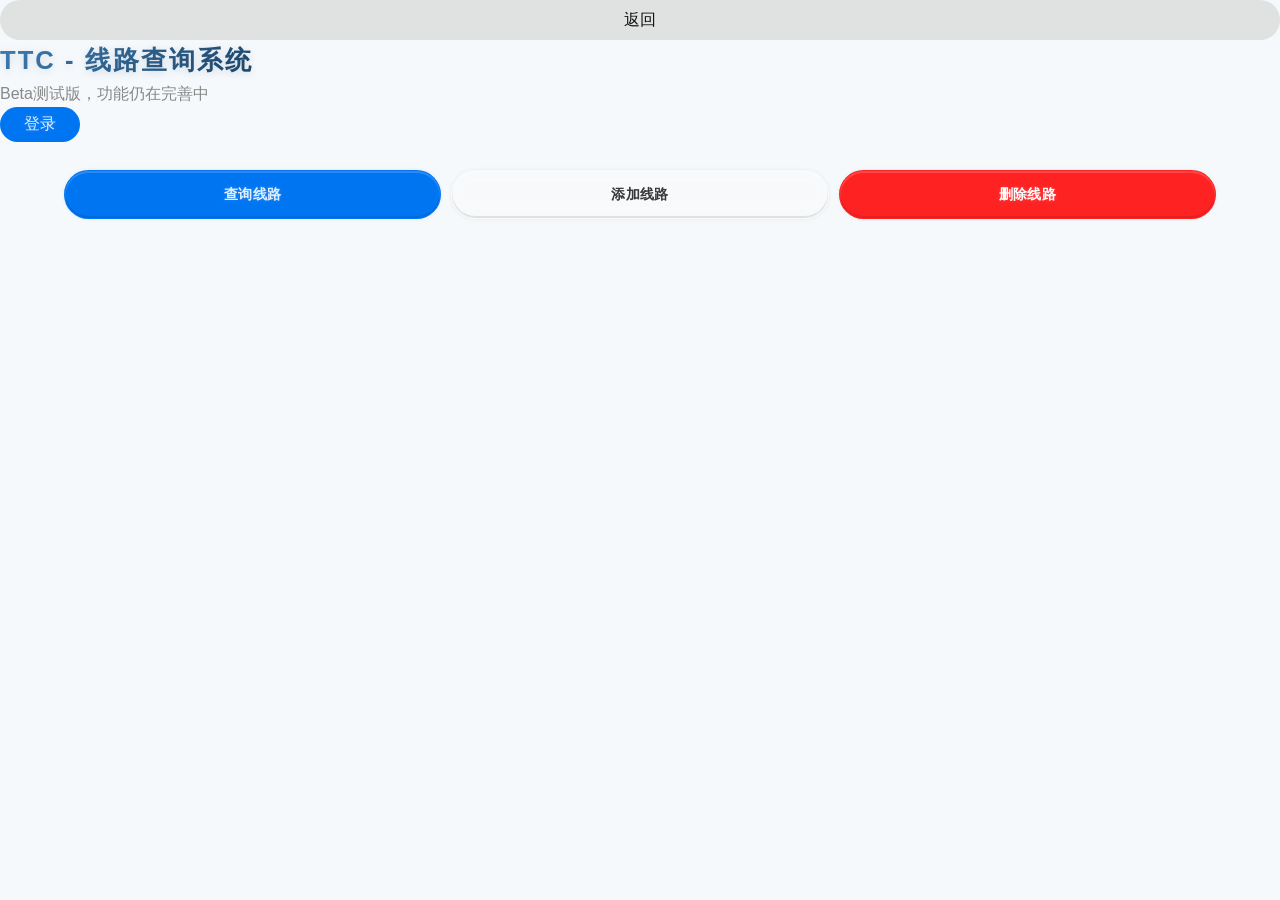
==== commit 6354f1f0: "update 4" ====
--- a/businformation.html
+++ b/businformation.html
@@ -1,159 +1,165 @@
 <!DOCTYPE html>
 <html lang="zh-CN">
+
 <head>
-    <meta charset="UTF-8">
-    <meta name="viewport" content="width=device-width, initial-scale=1.0, viewport-fit=cover">
-    <title>时刻表</title>
-    <link rel="stylesheet" href="timetable.css">
-    <script src="timetable.js"></script>
-    <script src="main.js"></script>
+	<meta charset="UTF-8">
+	<meta name="viewport" content="width=device-width, initial-scale=1.0, viewport-fit=cover">
+	<title>时刻表</title>
+	<link rel="stylesheet" href="style/timetable.css">
+	<script src="timetable.js"></script>
+	<script src="main.js"></script>
 </head>
+
 <body>
 
-<!-- 悬浮头部，始终随页面滑动 -->
-<div class="floating-header">
-    <div class="logo-area">
-        <div class="logo-text">
-            TTC
-        </div>
-    </div>
-    <div id="headerAuthArea">
-        <!-- 动态显示登录按钮或用户信息 -->
-        <button id="globalLoginBtn" class="login-btn-fixed" onclick="login_btn()">🔐 登录账户</button>
-        <div id="globalUserInfo" style="display: none;" class="user-info-bar">
-            <span>欢迎，<strong id="globalDisplayName">用户</strong></span>
-            <button id="globalLogoutBtn" class="logout-small" onclick="login_out()">退出</button>
-        </div>
-    </div>
-</div>
+	<!-- 悬浮头部，始终随页面滑动 -->
+	<hcw-body-header>
+		<hcw-button flat fill style="min-width: 5rem;" onclick="back()">
+			返回
+		</hcw-button>
+		<div class="logo-area">
+			<div class="logo-text">
+				TTC - 线路查询系统
+			</div>
+		</div>
+		<p hidden-on-mobile style="margin-left: auto; color: var(--text-muted)">Beta测试版，功能仍在完善中</p>
+		<div id="headerAuthArea">
+			<button id="globalLoginBtn" hcw-button primary flat style="min-width: 5rem" onclick=login_btn()>登录</button>
+			<div id="globalUserInfo" style="display: none;">
+				<span>欢迎，<strong id="globalDisplayName">用户</strong></span>
+				<button id="globalLogoutBtn" hcw-button tp flat inline style="min-width: 5rem"
+					onclick="login_out()">退出</button>
+			</div>
+		</div>
+	</hcw-body-header>
 
+	<hcw-article>
+		<div class="menu-bar">
+			<hcw-button id="search-btn" class="menu-btn" primary data-menu="search"
+				onclick="searchForm()">查询线路</hcw-button>
+			<hcw-button id="add-btn" class="menu-btn" data-menu="add" onclick="addForm()">添加线路</hcw-button>
+			<hcw-button id="delete-btn" class="menu-btn" variant="danger" data-menu="delete"
+				onclick="deleteForm()">删除线路</hcw-button>
 
-<div class="dashboard">
-    <div>
-		<button class="login-btn-fixed" onclick="back()">
-			返回
-		</button>
+		</div>
+		<div class="form-panel">
+			<!-- 添加模块 -->
+			<form hcw-card id="add-form" class="form-card hidden" action="add.php">
+				<div class="grid-2col">
+					<div class="form-group">
+						<label>城市</label>
+						<input hcw-input type="text" id="city" name="city" placeholder="例: 北京市" autocomplete="off"
+							required>
+
+					</div>
+					<div class="form-group">
+						<label>线路</label>
+						<input hcw-input type="text" id="way" name="way" placeholder="例: 快速直达专线1路 / 52路" required>
+					</div>
+					<div class="form-group">
+						<label>起点站</label>
+						<input hcw-input type="text" id="start" name="start" placeholder="主站名称" required>
+					</div>
+					<div class="form-group">
+						<label>终点站</label>
+						<input hcw-input type="text" id="end" name="end" placeholder="副站名称" required>
+					</div>
+					<div class="form-group full-width">
+						<label>备注 <span class="optional">(单日/双日/工作日/节假日等)</span></label>
+						<input hcw-input type="text" id="bc" name="bc" placeholder="例如：工作日运行，周末除外，若无则留空">
+					</div>
+					<div class="form-group">
+						<label>主站→副站时刻表</label>
+						<input hcw-input type="text" id="time1" name="time1" placeholder="例: 0600 0630 0700" required>
+					</div>
+					<div class="form-group">
+						<label>副站→主站时刻表</label>
+						<input hcw-input type="text" id="time2" name="time2" placeholder="例: 0620 0650 0730" required>
+					</div>
+					<div class="form-group full-width">
+						<label>执行时间</label>
+						<input hcw-input type="text" id="exec-time" name="exec-time" placeholder="例: 2025.01.01"
+							required>
+					</div>
+				</div>
+				<div class="btn-group">
+					<button hcw-button primary flat style="min-width: 8rem;" type="button" id="submitAddBtn"
+						onclick="add_form()">添加上传</button>
+					<button hcw-button style="min-width: 8rem;" type="button" id="resetAddBtn"
+						onclick="clear()">清空表单</button>
+				</div>
+				<div id="add-result" class="result-card hidden"></div>
+			</form>
+
+			<!-- 查询模块 -->
+			<form hcw-card id="search-form" class="form-card hidden">
+				<div class="grid-2col">
+					<div class="form-group">
+						<label>城市 <span style="color:#e07c4c;">*</span></label>
+						<input hcw-input type="text" id="search-city" placeholder="城市名">
+					</div>
+					<div class="form-group">
+						<label>线路 <span style="color:#e07c4c;">*</span></label>
+						<input hcw-input type="text" id="search-way" placeholder="例: 52路">
+					</div>
+					<div class="form-group full-width">
+						<label>线路ID (选填)</label>
+						<input hcw-input type="text" id="search-id" placeholder="直接输入ID将优先精确查找">
+					</div>
+				</div>
+				<div class="btn-group">
+					<button hcw-button type="button" style="min-width: 8rem;" primary id="submitSearchBtn">查询线路</button>
+					<button hcw-button type="button" style="min-width: 5rem;" variant="danger" id="clearSearchBtn"
+						onclick="clearSearchForm()">清除</button>
+				</div>
+				<div id="search-result" class="result-card hidden"></div>
+			</form>
+
+			<!-- 删除模块 -->
+			<form hcw-card id="delete-form" class="form-card hidden">
+				<div class="form-group">
+					<label>删除记录 (输入线路ID)</label>
+					<input hcw-input type="text" id="delete-id" placeholder="例如: T10001" autocomplete="off">
+				</div>
+				<div class="btn-group">
+					<button hcw-button style="min-width: 8rem;" variant="danger" type="button"
+						id="submitDeleteBtn">永久删除</button>
+				</div>
+				<div id="delete-result" class="result-card hidden"></div>
+			</form>
+		</div>
+
+	</hcw-article>
+	<!-- 登录模态框 -->
+	<div id="globalLoginModal" class="modal" style="align-items: center; display: none;">
+		<div hcw-modal>
+			<div hcw-modal-title>
+				<h3>登录系统</h3>
+				<span hcw-button tp icon id="closeModalBtn" onclick=close_login_modal()>&times;</span>
+			</div>
+			<div hcw-modal-body>
+				<div class="input-group">
+					<label>用户名</label>
+					<input hcw-input primary type="text" id="username" placeholder="请输入用户名" autocomplete="off" required
+						onchange="username_in()">
+				</div>
+				<div class="input-group">
+					<label>密码</label>
+					<input hcw-input type="password" id="password" placeholder="请输入密码" required
+						onchange="password_in()">
+				</div>
+				<div id="ErrorLogin" class="error-msg">
+					<p>用户名或密码错误，请重新输入</p>
+				</div>
+				<button hcw-button primary large id="login-btn" type="submit" class="login-submit"
+					onclick="login_btn2()">登 录</button>
+				<button id='RegisterBtn' hcw-button large onclick="register_btn()">
+					注册账户
+				</button>
+				<p style="color: var(--text-muted)">注册功能将在后续版本开放</p>
+			</div>
+		</div>
 	</div>
-    <div class="hero">
-        <h1>线路查询系统</h1>
-        <p>Beta测试版</p>
-    </div>
-    
-    <div class="menu-bar">
-		<button id="search-btn" class="menu-btn" data-menu="search" onclick="searchForm()">查询线路</button>
-        <button id="add-btn" class="menu-btn" data-menu="add" onclick="addForm()">添加线路</button>
-        <button id="delete-btn" class="menu-btn" data-menu="delete" onclick="deleteForm()">删除线路</button>
+</body>
 
-    </div>
-	    <div class="form-panel">
-		        <!-- 添加模块 -->
-		        <form id="add-form" class="form-card hidden" action="add.php">
-	            <div class="grid-2col">
-	                <div class="form-group">
-	                    <label>城市</label>
-	                    <input type="text" id="city" name="city" placeholder="例: 北京市" autocomplete="off" required>
-                        
-	                </div>
-	                <div class="form-group">
-	                    <label>线路</label>
-	                    <input type="text" id="way" name="way" placeholder="例: 快速直达专线1路 / 52路" required>
-	                </div>
-	                <div class="form-group">
-	                    <label>起点站</label>
-	                    <input type="text" id="start" name="start" placeholder="主站名称" required>
-	                </div>
-	                <div class="form-group">
-	                    <label>终点站</label>
-	                    <input type="text" id="end" name="end" placeholder="副站名称" required>
-	                </div>
-	                <div class="form-group full-width">
-	                    <label>备注 <span class="optional">(单日/双日/工作日/节假日等)</span></label>
-	                    <input type="text" id="bc" name="bc" placeholder="例如：工作日运行，周末除外，若无则留空">
-	                </div>
-	                <div class="form-group">
-	                    <label>主站→副站时刻表</label>
-	                    <input type="text" id="time1" name="time1" placeholder="例: 0600 0630 0700" required>
-	                </div>
-	                <div class="form-group">
-	                    <label>副站→主站时刻表</label>
-	                    <input type="text" id="time2" name="time2" placeholder="例: 0620 0650 0730" required>
-	                </div>
-	                <div class="form-group full-width">
-	                    <label>执行时间</label>
-	                    <input type="text" id="exec-time" name="exec-time" placeholder="例: 2025.01.01" required>
-	                </div>
-	            </div>
-	            <div class="btn-group">
-	                <button type="button" class="btn-primary" id="submitAddBtn" onclick="add_form()">添加上传</button>
-	                <button type="button" class="btn-secondary" id="resetAddBtn" onclick="clear()">清空表单</button>
-	            </div>
-	            <div id="add-result" class="result-card hidden"></div>
-	        </form>
-
-		        <!-- 查询模块 -->
-		        <form id="search-form" class="form-card hidden">
-	            <div class="grid-2col">
-	                <div class="form-group">
-	                    <label>城市 <span style="color:#e07c4c;">*</span></label>
-	                    <input type="text" id="search-city" placeholder="城市名">
-	                </div>
-	                <div class="form-group">
-	                    <label>线路 <span style="color:#e07c4c;">*</span></label>
-	                    <input type="text" id="search-way" placeholder="例: 52路">
-	                </div>
-	                <div class="form-group full-width">
-	                    <label>线路ID (选填)</label>
-	                    <input type="text" id="search-id" placeholder="直接输入ID将优先精确查找">
-	                </div>
-	            </div>
-	            <div class="btn-group">
-		                <button type="button" class="btn-primary" id="submitSearchBtn">查询线路</button>
-		                <button type="button" class="btn-secondary" id="clearSearchBtn" onclick="clearSearchForm()">清除</button>
-	            </div>
-	            <div id="search-result" class="result-card hidden"></div>
-	        </form>
-
-		        <!-- 删除模块 -->
-		        <form id="delete-form" class="form-card hidden">
-	            <div class="form-group">
-	                <label>删除记录 (输入线路ID)</label>
-	                <input type="text" id="delete-id" placeholder="例如: T10001" autocomplete="off">
-	            </div>
-	            <div class="btn-group">
-	                <button type="button" class="btn-primary" id="submitDeleteBtn">永久删除</button>
-	            </div>
-	            <div id="delete-result" class="result-card hidden"></div>
-	        </form>
-    </div>
-
-</div>
-<!-- 登录模态框 -->
-<div id="globalLoginModal" class="modal" style="align-items: center; display: none;">
-    <div class="modal-card">
-        <div class="modal-header">
-            <h3>登录系统</h3>
-            <span class="close-modal" id="closeModalBtn" onclick=close_login_modal()>&times;</span>
-        </div>
-        <div class="modal-body">
-                <div class="input-group">
-                    <label>用户名</label>
-                    <input type="text" id="username" placeholder="请输入用户名" autocomplete="off" required onchange="username_in()">
-                </div>
-                <div class="input-group">
-                    <label>密码</label>
-                    <input type="password" id="password" placeholder="请输入密码" required onchange="password_in()">
-                </div>
-                <button type="submit" class="login-submit" onclick="login_btn2()">登 录</button>
-                <div id="ErrorLogin" class="error-msg">
-                    <p>用户名或密码错误，请重新输入</p>
-                </div>
-                <div style="text-align: center; margin-top: 1.5rem;">
-                    <button class="login-submit" style="background: #e0e8f2; color: #7b98ab; cursor: not-allowed;" disabled>
-                        注册账户 (暂未开放)
-                    </button>
-                    <p style="font-size: 0.8rem; color: #8aa0af; margin-top: 0.5rem;">注册功能将在后续版本开放</p>
-        </div>
-    </div>
-</div>
-</body>
 </html>
--- a/style/timetable.css
+++ b/style/timetable.css
@@ -0,0 +1,4 @@
+@import url('./main.css');
+@import url('./derive/deepseek.timetable.css');
+@import url('./derive/logo.css');
+@import url('./derive/group.css');
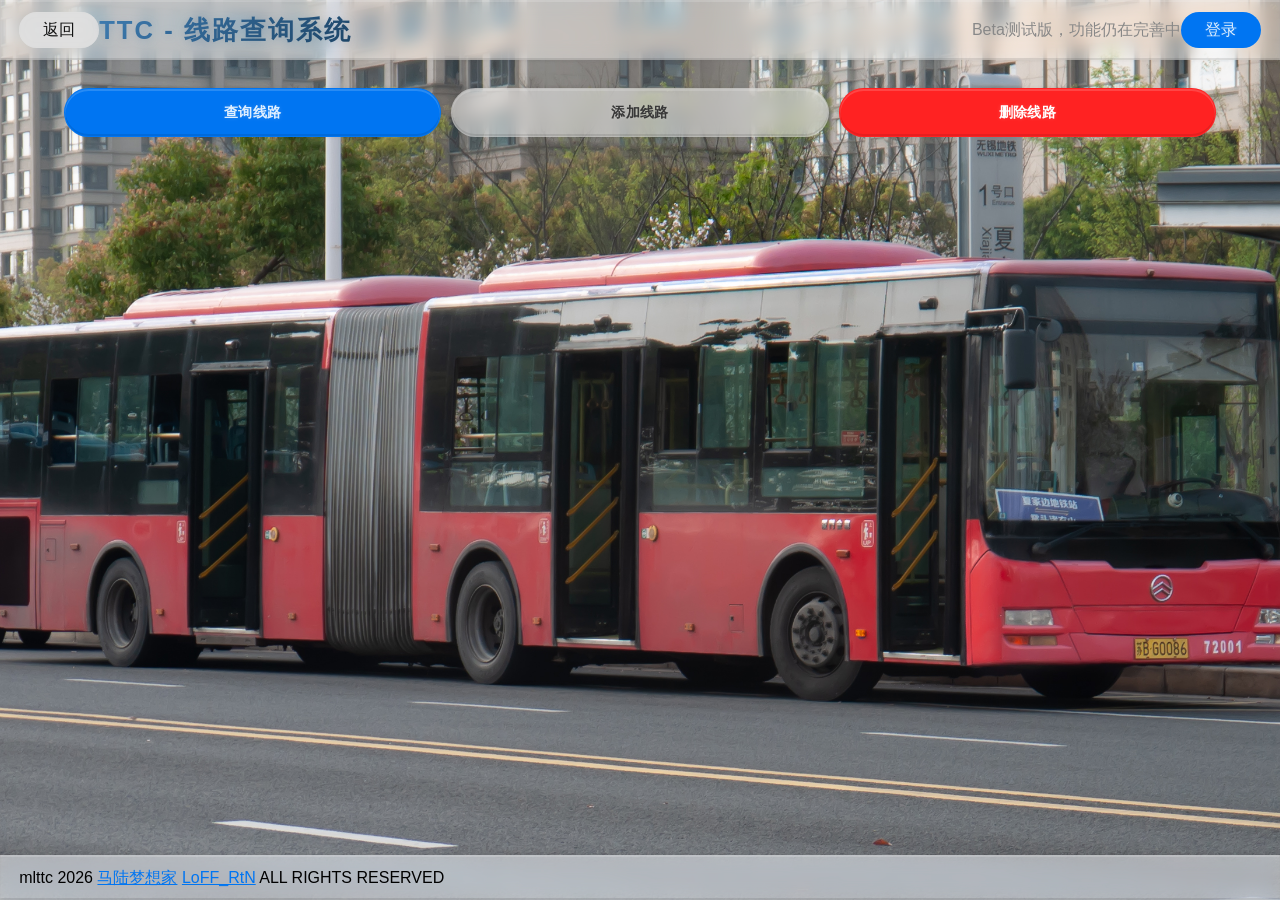
==== commit aac856fc: "restore anims; add web components" ====
--- a/businformation.html
+++ b/businformation.html
@@ -1,165 +1,168 @@
-<!DOCTYPE html>
-<html lang="zh-CN">
-
-<head>
-	<meta charset="UTF-8">
-	<meta name="viewport" content="width=device-width, initial-scale=1.0, viewport-fit=cover">
-	<title>时刻表</title>
-	<link rel="stylesheet" href="style/timetable.css">
-	<script src="timetable.js"></script>
-	<script src="main.js"></script>
-</head>
-
-<body>
-
-	<!-- 悬浮头部，始终随页面滑动 -->
-	<hcw-body-header>
-		<hcw-button flat fill style="min-width: 5rem;" onclick="back()">
-			返回
-		</hcw-button>
-		<div class="logo-area">
-			<div class="logo-text">
-				TTC - 线路查询系统
-			</div>
-		</div>
-		<p hidden-on-mobile style="margin-left: auto; color: var(--text-muted)">Beta测试版，功能仍在完善中</p>
-		<div id="headerAuthArea">
-			<button id="globalLoginBtn" hcw-button primary flat style="min-width: 5rem" onclick=login_btn()>登录</button>
-			<div id="globalUserInfo" style="display: none;">
-				<span>欢迎，<strong id="globalDisplayName">用户</strong></span>
-				<button id="globalLogoutBtn" hcw-button tp flat inline style="min-width: 5rem"
-					onclick="login_out()">退出</button>
-			</div>
-		</div>
-	</hcw-body-header>
-
-	<hcw-article>
-		<div class="menu-bar">
-			<hcw-button id="search-btn" class="menu-btn" primary data-menu="search"
-				onclick="searchForm()">查询线路</hcw-button>
-			<hcw-button id="add-btn" class="menu-btn" data-menu="add" onclick="addForm()">添加线路</hcw-button>
-			<hcw-button id="delete-btn" class="menu-btn" variant="danger" data-menu="delete"
-				onclick="deleteForm()">删除线路</hcw-button>
-
-		</div>
-		<div class="form-panel">
-			<!-- 添加模块 -->
-			<form hcw-card id="add-form" class="form-card hidden" action="add.php">
-				<div class="grid-2col">
-					<div class="form-group">
-						<label>城市</label>
-						<input hcw-input type="text" id="city" name="city" placeholder="例: 北京市" autocomplete="off"
-							required>
-
-					</div>
-					<div class="form-group">
-						<label>线路</label>
-						<input hcw-input type="text" id="way" name="way" placeholder="例: 快速直达专线1路 / 52路" required>
-					</div>
-					<div class="form-group">
-						<label>起点站</label>
-						<input hcw-input type="text" id="start" name="start" placeholder="主站名称" required>
-					</div>
-					<div class="form-group">
-						<label>终点站</label>
-						<input hcw-input type="text" id="end" name="end" placeholder="副站名称" required>
-					</div>
-					<div class="form-group full-width">
-						<label>备注 <span class="optional">(单日/双日/工作日/节假日等)</span></label>
-						<input hcw-input type="text" id="bc" name="bc" placeholder="例如：工作日运行，周末除外，若无则留空">
-					</div>
-					<div class="form-group">
-						<label>主站→副站时刻表</label>
-						<input hcw-input type="text" id="time1" name="time1" placeholder="例: 0600 0630 0700" required>
-					</div>
-					<div class="form-group">
-						<label>副站→主站时刻表</label>
-						<input hcw-input type="text" id="time2" name="time2" placeholder="例: 0620 0650 0730" required>
-					</div>
-					<div class="form-group full-width">
-						<label>执行时间</label>
-						<input hcw-input type="text" id="exec-time" name="exec-time" placeholder="例: 2025.01.01"
-							required>
-					</div>
-				</div>
-				<div class="btn-group">
-					<button hcw-button primary flat style="min-width: 8rem;" type="button" id="submitAddBtn"
-						onclick="add_form()">添加上传</button>
-					<button hcw-button style="min-width: 8rem;" type="button" id="resetAddBtn"
-						onclick="clear()">清空表单</button>
-				</div>
-				<div id="add-result" class="result-card hidden"></div>
-			</form>
-
-			<!-- 查询模块 -->
-			<form hcw-card id="search-form" class="form-card hidden">
-				<div class="grid-2col">
-					<div class="form-group">
-						<label>城市 <span style="color:#e07c4c;">*</span></label>
-						<input hcw-input type="text" id="search-city" placeholder="城市名">
-					</div>
-					<div class="form-group">
-						<label>线路 <span style="color:#e07c4c;">*</span></label>
-						<input hcw-input type="text" id="search-way" placeholder="例: 52路">
-					</div>
-					<div class="form-group full-width">
-						<label>线路ID (选填)</label>
-						<input hcw-input type="text" id="search-id" placeholder="直接输入ID将优先精确查找">
-					</div>
-				</div>
-				<div class="btn-group">
-					<button hcw-button type="button" style="min-width: 8rem;" primary id="submitSearchBtn">查询线路</button>
-					<button hcw-button type="button" style="min-width: 5rem;" variant="danger" id="clearSearchBtn"
-						onclick="clearSearchForm()">清除</button>
-				</div>
-				<div id="search-result" class="result-card hidden"></div>
-			</form>
-
-			<!-- 删除模块 -->
-			<form hcw-card id="delete-form" class="form-card hidden">
-				<div class="form-group">
-					<label>删除记录 (输入线路ID)</label>
-					<input hcw-input type="text" id="delete-id" placeholder="例如: T10001" autocomplete="off">
-				</div>
-				<div class="btn-group">
-					<button hcw-button style="min-width: 8rem;" variant="danger" type="button"
-						id="submitDeleteBtn">永久删除</button>
-				</div>
-				<div id="delete-result" class="result-card hidden"></div>
-			</form>
-		</div>
-
-	</hcw-article>
-	<!-- 登录模态框 -->
-	<div id="globalLoginModal" class="modal" style="align-items: center; display: none;">
-		<div hcw-modal>
-			<div hcw-modal-title>
-				<h3>登录系统</h3>
-				<span hcw-button tp icon id="closeModalBtn" onclick=close_login_modal()>&times;</span>
-			</div>
-			<div hcw-modal-body>
-				<div class="input-group">
-					<label>用户名</label>
-					<input hcw-input primary type="text" id="username" placeholder="请输入用户名" autocomplete="off" required
-						onchange="username_in()">
-				</div>
-				<div class="input-group">
-					<label>密码</label>
-					<input hcw-input type="password" id="password" placeholder="请输入密码" required
-						onchange="password_in()">
-				</div>
-				<div id="ErrorLogin" class="error-msg">
-					<p>用户名或密码错误，请重新输入</p>
-				</div>
-				<button hcw-button primary large id="login-btn" type="submit" class="login-submit"
-					onclick="login_btn2()">登 录</button>
-				<button id='RegisterBtn' hcw-button large onclick="register_btn()">
-					注册账户
-				</button>
-				<p style="color: var(--text-muted)">注册功能将在后续版本开放</p>
-			</div>
-		</div>
-	</div>
-</body>
-
+<!DOCTYPE html>
+<html lang="zh-CN">
+
+<head>
+	<meta charset="UTF-8">
+	<meta name="viewport" content="width=device-width, initial-scale=1.0, viewport-fit=cover">
+	<title>时刻表</title>
+	<link rel="stylesheet" href="style/timetable.css">
+	<script src="timetable.js"></script>
+	<script src="main.js"></script>
+	<script src="lib/ui/init.mjs" type="module"></script>
+</head>
+
+<body>
+
+	<!-- 悬浮头部，始终随页面滑动 -->
+	<hcw-body-header>
+		<hcw-button flat fill style="min-width: 5rem;" onclick="back()">
+			返回
+		</hcw-button>
+		<div class="logo-area">
+			<div class="logo-text">
+				TTC - 线路查询系统
+			</div>
+		</div>
+		<p hidden-on-mobile style="margin-left: auto; color: var(--text-muted)">Beta测试版，功能仍在完善中</p>
+		<div id="headerAuthArea">
+			<button id="globalLoginBtn" hcw-button primary flat style="min-width: 5rem" onclick=login_btn()>登录</button>
+			<div id="globalUserInfo" style="display: none;">
+				<span>欢迎，<strong id="globalDisplayName">用户</strong></span>
+				<button id="globalLogoutBtn" hcw-button tp flat inline style="min-width: 5rem"
+					onclick="login_out()">退出</button>
+			</div>
+		</div>
+	</hcw-body-header>
+
+	<hcw-article>
+		<div class="menu-bar">
+			<hcw-button id="search-btn" class="menu-btn" primary data-menu="search"
+				onclick="searchForm()">查询线路</hcw-button>
+			<hcw-button id="add-btn" class="menu-btn" data-menu="add" onclick="addForm()">添加线路</hcw-button>
+			<hcw-button id="delete-btn" class="menu-btn" variant="danger" data-menu="delete"
+				onclick="deleteForm()">删除线路</hcw-button>
+
+		</div>
+		<div class="form-panel">
+			<!-- 添加模块 -->
+			<form hcw-card id="add-form" class="form-card hidden" action="add.php">
+				<div class="grid-2col">
+					<div class="form-group">
+						<label>城市</label>
+						<input hcw-input type="text" id="city" name="city" placeholder="例: 北京市" autocomplete="off"
+							required>
+
+					</div>
+					<div class="form-group">
+						<label>线路</label>
+						<input hcw-input type="text" id="way" name="way" placeholder="例: 快速直达专线1路 / 52路" required>
+					</div>
+					<div class="form-group">
+						<label>起点站</label>
+						<input hcw-input type="text" id="start" name="start" placeholder="主站名称" required>
+					</div>
+					<div class="form-group">
+						<label>终点站</label>
+						<input hcw-input type="text" id="end" name="end" placeholder="副站名称" required>
+					</div>
+					<div class="form-group full-width">
+						<label>备注 <span class="optional">(单日/双日/工作日/节假日等)</span></label>
+						<input hcw-input type="text" id="bc" name="bc" placeholder="例如：工作日运行，周末除外，若无则留空">
+					</div>
+					<div class="form-group">
+						<label>主站→副站时刻表</label>
+						<input hcw-input type="text" id="time1" name="time1" placeholder="例: 0600 0630 0700" required>
+					</div>
+					<div class="form-group">
+						<label>副站→主站时刻表</label>
+						<input hcw-input type="text" id="time2" name="time2" placeholder="例: 0620 0650 0730" required>
+					</div>
+					<div class="form-group full-width">
+						<label>执行时间</label>
+						<input hcw-input type="text" id="exec-time" name="exec-time" placeholder="例: 2025.01.01"
+							required>
+					</div>
+				</div>
+				<div class="btn-group">
+					<button hcw-button primary flat style="min-width: 8rem;" type="button" id="submitAddBtn"
+						onclick="add_form()">添加上传</button>
+					<button hcw-button style="min-width: 8rem;" type="button" id="resetAddBtn"
+						onclick="clear()">清空表单</button>
+				</div>
+				<div id="add-result" class="result-card hidden"></div>
+			</form>
+
+			<!-- 查询模块 -->
+			<form hcw-card id="search-form" class="form-card hidden">
+				<div class="grid-2col">
+					<div class="form-group">
+						<label>城市 <span style="color:#e07c4c;">*</span></label>
+						<input hcw-input type="text" id="search-city" placeholder="城市名">
+					</div>
+					<div class="form-group">
+						<label>线路 <span style="color:#e07c4c;">*</span></label>
+						<input hcw-input type="text" id="search-way" placeholder="例: 52路">
+					</div>
+					<div class="form-group full-width">
+						<label>线路ID (选填)</label>
+						<input hcw-input type="text" id="search-id" placeholder="直接输入ID将优先精确查找">
+					</div>
+				</div>
+				<div class="btn-group">
+					<button hcw-button type="button" style="min-width: 8rem;" primary id="submitSearchBtn">查询线路</button>
+					<button hcw-button type="button" style="min-width: 5rem;" variant="danger" id="clearSearchBtn"
+						onclick="clearSearchForm()">清除</button>
+				</div>
+				<div id="search-result" class="result-card hidden"></div>
+			</form>
+
+			<!-- 删除模块 -->
+			<form hcw-card id="delete-form" class="form-card hidden">
+				<div class="form-group">
+					<label>删除记录 (输入线路ID)</label>
+					<input hcw-input type="text" id="delete-id" placeholder="例如: T10001" autocomplete="off">
+				</div>
+				<div class="btn-group">
+					<button hcw-button style="min-width: 8rem;" variant="danger" type="button"
+						id="submitDeleteBtn">永久删除</button>
+				</div>
+				<div id="delete-result" class="result-card hidden"></div>
+			</form>
+		</div>
+	</hcw-article>
+
+	<hcw-body-footer id="hcw-footer-replace"></hcw-body-footer>
+
+	<!-- 登录模态框 -->
+	<div id="globalLoginModal" class="modal" style="align-items: center; display: none;">
+		<div hcw-modal>
+			<div hcw-modal-title>
+				<h3>登录系统</h3>
+				<span hcw-button tp icon id="closeModalBtn" onclick=close_login_modal()>&times;</span>
+			</div>
+			<div hcw-modal-body>
+				<div class="input-group">
+					<label>用户名</label>
+					<input hcw-input primary type="text" id="username" placeholder="请输入用户名" autocomplete="off" required
+						onchange="username_in()">
+				</div>
+				<div class="input-group">
+					<label>密码</label>
+					<input hcw-input type="password" id="password" placeholder="请输入密码" required
+						onchange="password_in()">
+				</div>
+				<div id="ErrorLogin" class="error-msg">
+					<p>用户名或密码错误，请重新输入</p>
+				</div>
+				<button hcw-button primary large id="login-btn" type="submit" class="login-submit"
+					onclick="login_btn2()">登 录</button>
+				<button id='RegisterBtn' hcw-button large onclick="register_btn()">
+					注册账户
+				</button>
+				<p style="color: var(--text-muted)">注册功能将在后续版本开放</p>
+			</div>
+		</div>
+	</div>
+</body>
+
 </html>
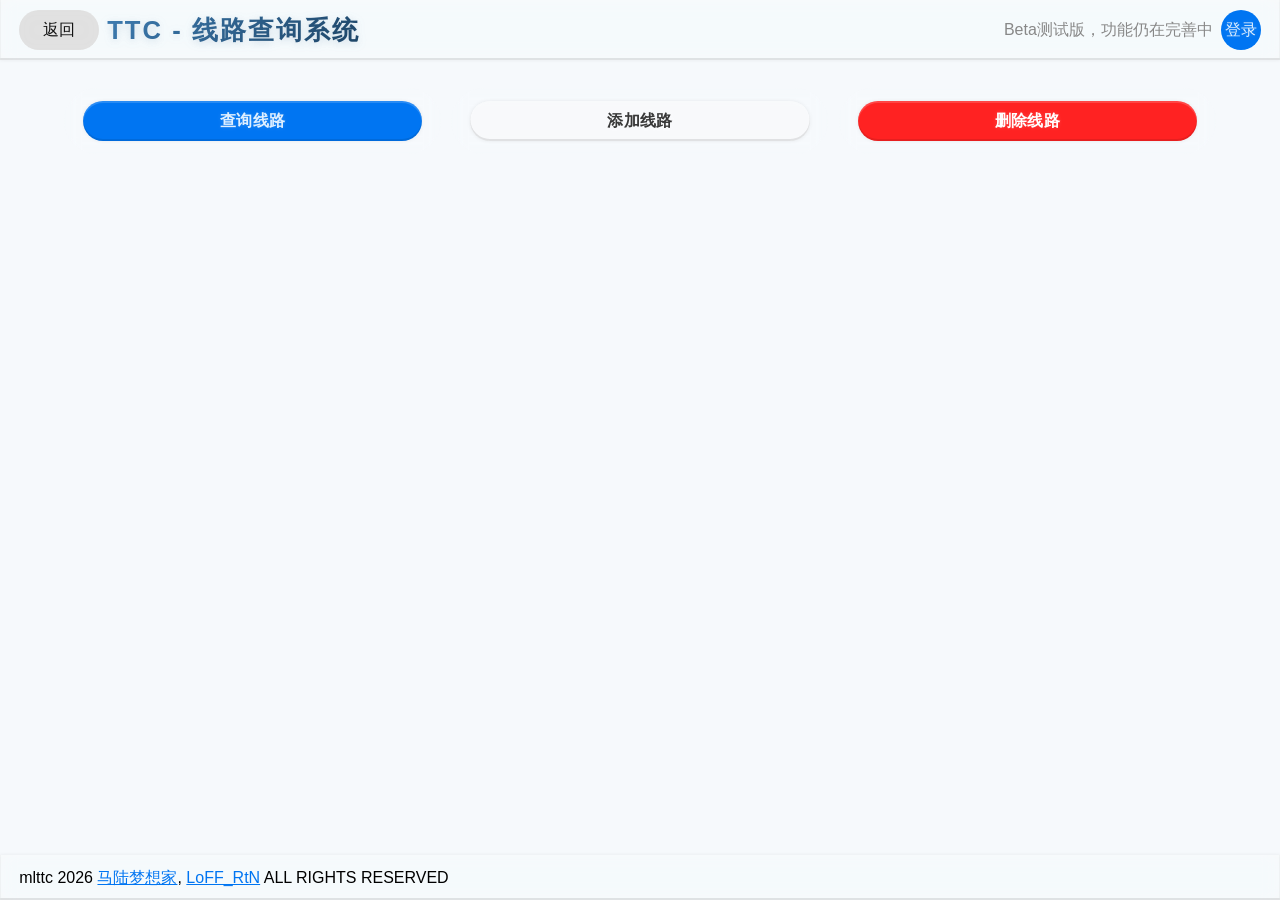
==== commit 89fbc515: "use template; modify register page" ====
--- a/businformation.html
+++ b/businformation.html
@@ -25,11 +25,11 @@
 		</div>
 		<p hidden-on-mobile style="margin-left: auto; color: var(--text-muted)">Beta测试版，功能仍在完善中</p>
 		<div id="headerAuthArea">
-			<button id="globalLoginBtn" hcw-button primary flat style="min-width: 5rem" onclick=login_btn()>登录</button>
+			<hcw-button id="globalLoginBtn" primary flat style="min-width: 5rem" onclick=login_btn()>登录</hcw-button>
 			<div id="globalUserInfo" style="display: none;">
 				<span>欢迎，<strong id="globalDisplayName">用户</strong></span>
-				<button id="globalLogoutBtn" hcw-button tp flat inline style="min-width: 5rem"
-					onclick="login_out()">退出</button>
+				<hcw-button id="globalLogoutBtn" tp flat inline style="min-width: 5rem"
+					onclick="login_out()">退出</hcw-button>
 			</div>
 		</div>
 	</hcw-body-header>
--- a/style/timetable.css
+++ b/style/timetable.css
@@ -1,4 +1,3 @@
 @import url('./main.css');
 @import url('./derive/deepseek.timetable.css');
-@import url('./derive/logo.css');
 @import url('./derive/group.css');
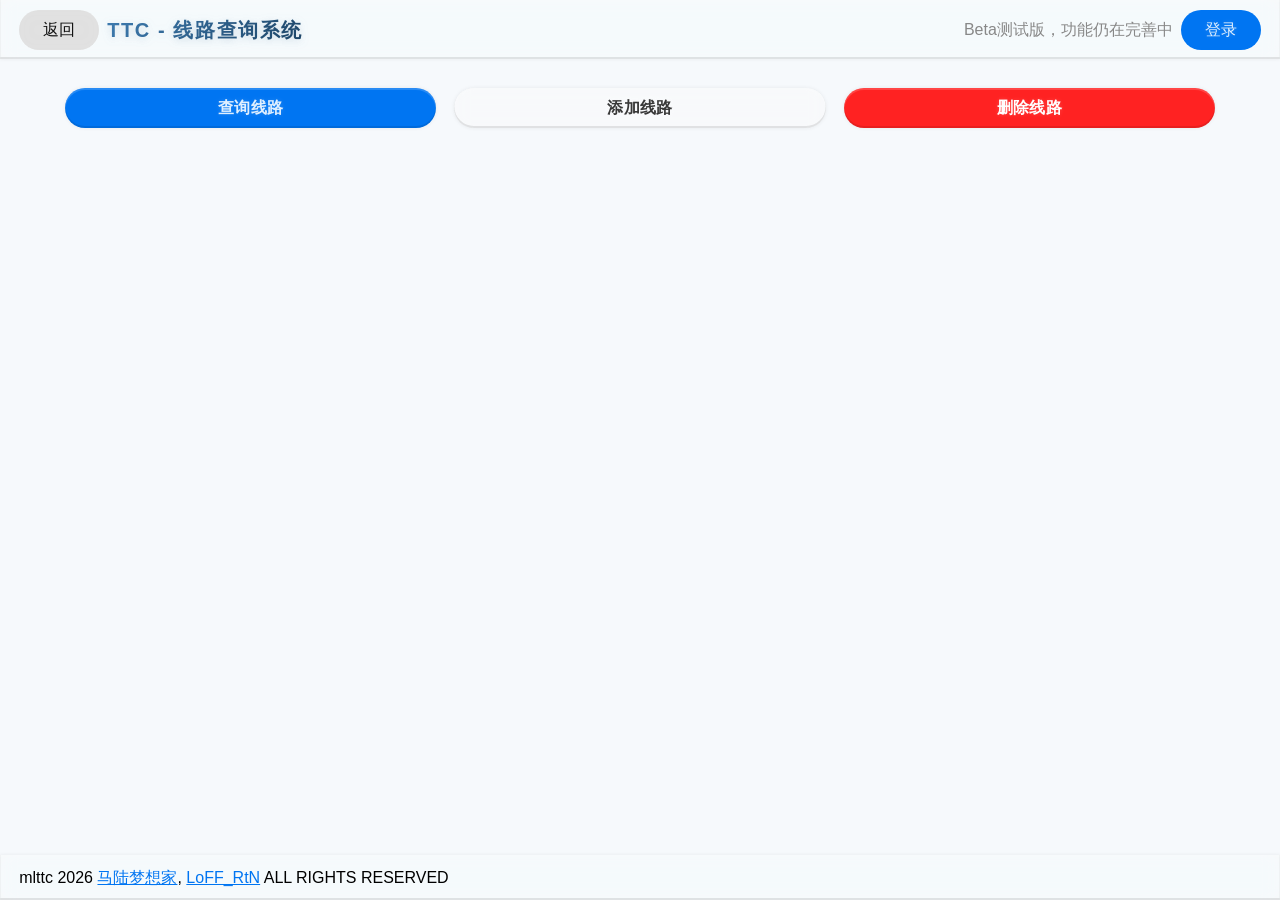
==== commit e3c9c6a2: "experimental input components" ====
--- a/businformation.html
+++ b/businformation.html
@@ -51,7 +51,6 @@
 						<label>城市</label>
 						<input hcw-input type="text" id="city" name="city" placeholder="例: 北京市" autocomplete="off"
 							required>
-
 					</div>
 					<div class="form-group">
 						<label>线路</label>
